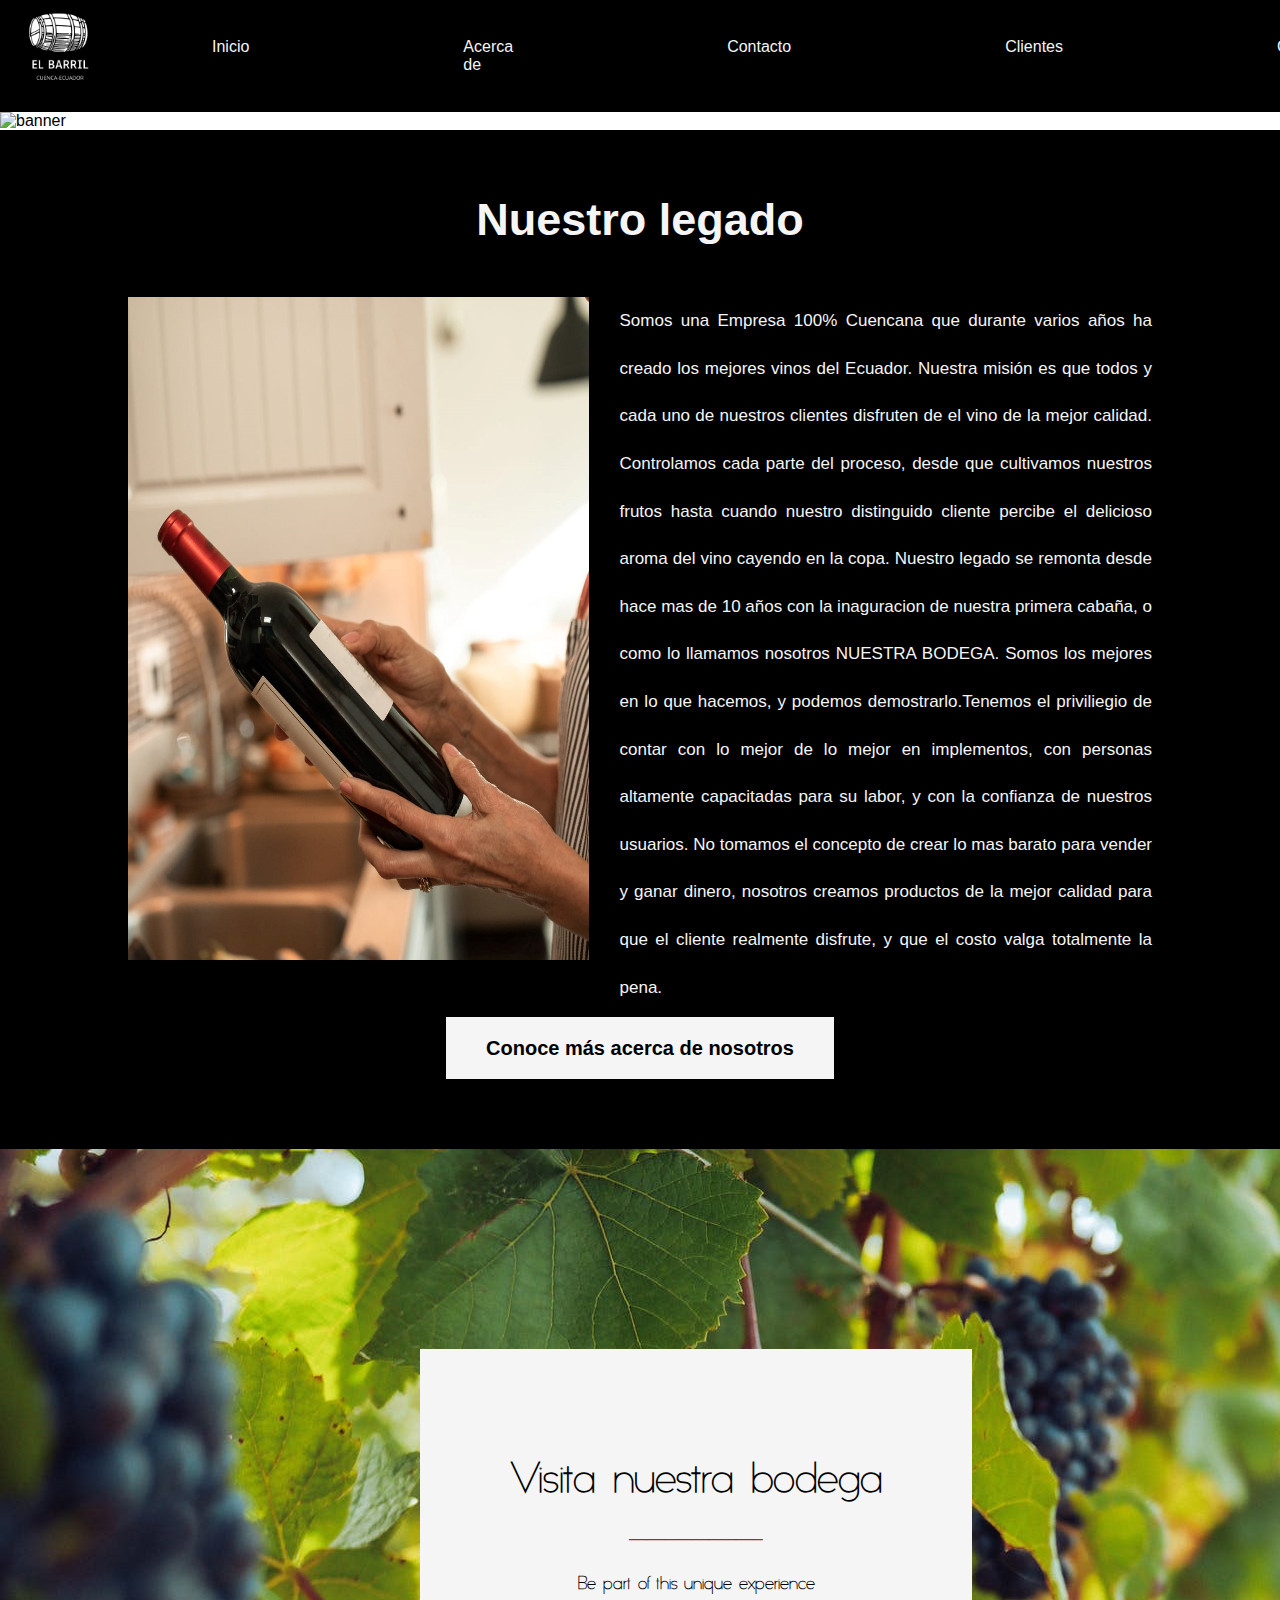
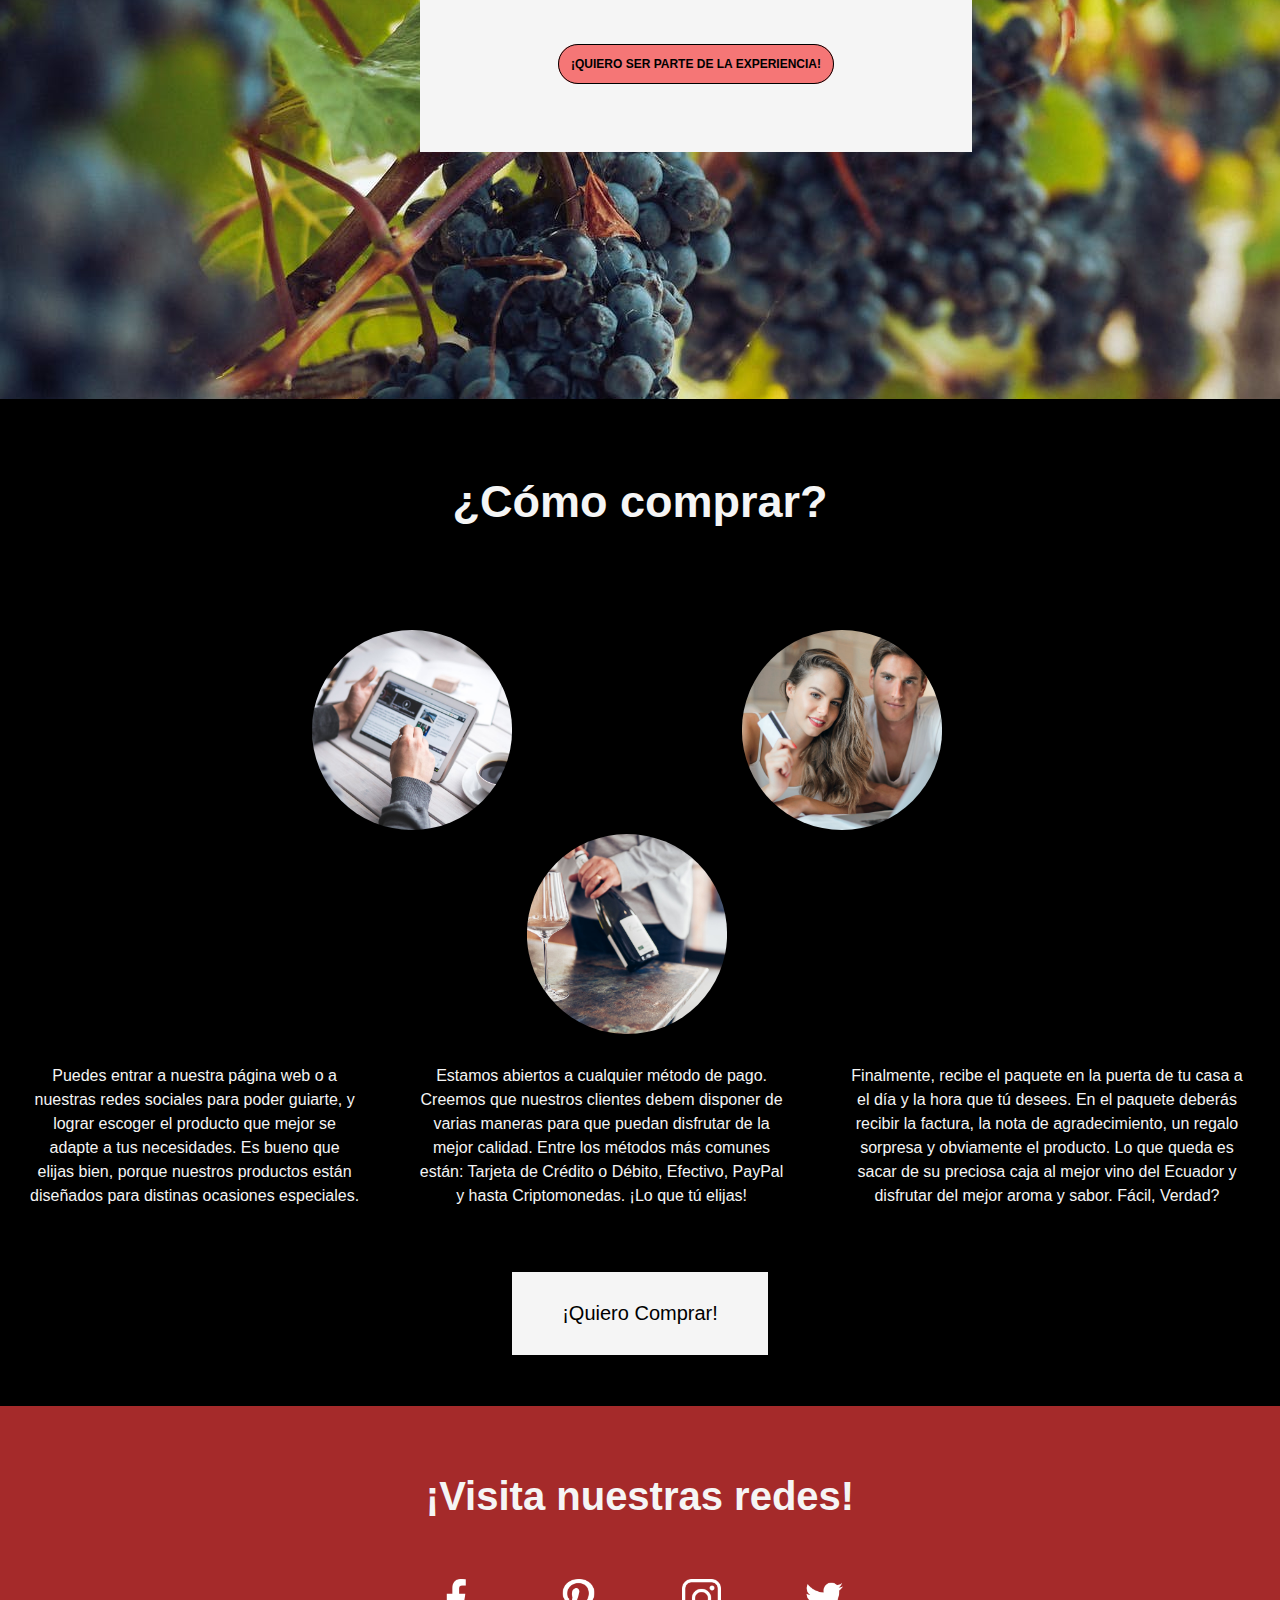
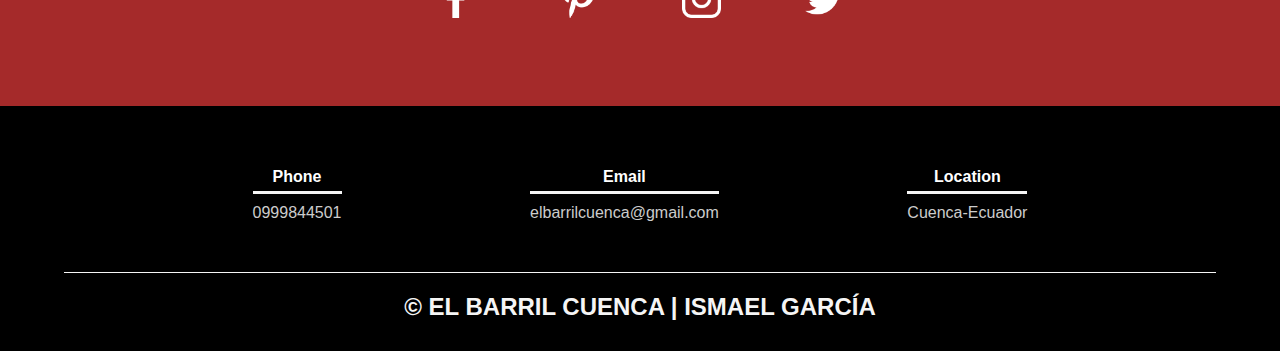
==== index.html @ 6bc37865 "EL BARRIL NEW" ====
<!DOCTYPE html>
<html lang="en">
    <head>
        <meta charset="UTF-8">
        <meta http-equiv="X-UA-Compatible" content="IE=edge">
        <meta name="viewport" content="width=device-width, initial-scale=1.0">
        <link rel="stylesheet" href="css/style.css">
        <link rel="shortcut icon" href="img/icono.png">
        <title>EL BARRIL CUENCA</title>
    </head>
    <body>
        <header>
            <!-- Empieza el menú horizontal -->
            <div class="menu">
                <a href="index.html" id="fondologo"><img src="img/logo.png" alt="img"></a>
                <ul>
                    <li>
                        <a href="index.html">Inicio</a>
                    </li>
                    <li>
                        <a href="index_acerca_de.html">Acerca de</a>
                    </li>
                    <li>
                        <a href="contacto.html">Contacto</a>
                    </li>
                    <li>
                        <a href="#">Clientes</a>
                    </li>
                    <li>
                        <a href="#">Galería</a>
                    </li>
                </ul>
            </div>
            <!-- Termina el menu horizontal -->

            <!-- Banner -->
            <div class="banner">
                <img src="img/banner.png" alt="banner">
            </div>
            <!-- Fin banner -->
        </header>

        <main>
            <!-- Inicio de Nuestro Legado -->
            <div class="legado">
                <h1 class="titulo">Nuestro legado</h1>
                <div class="contenedorlegado">
                    <img src="img/legado.jpeg" alt="img" class="legadoimg">
                    <p class="legadotext">Somos una Empresa 100% Cuencana que durante varios años ha
                        creado los mejores vinos del Ecuador. Nuestra misión es que todos y cada uno de
                        nuestros clientes disfruten de el vino de la mejor calidad. Controlamos cada
                        parte del proceso, desde que cultivamos nuestros frutos hasta cuando nuestro
                        distinguido cliente percibe el delicioso aroma del vino cayendo en la copa.
                        Nuestro legado se remonta desde hace mas de 10 años con la inaguracion de
                        nuestra primera cabaña, o como lo llamamos nosotros NUESTRA BODEGA. Somos los
                        mejores en lo que hacemos, y podemos demostrarlo.Tenemos el priviliegio de
                        contar con lo mejor de lo mejor en implementos, con personas altamente
                        capacitadas para su labor, y con la confianza de nuestros usuarios. No tomamos
                        el concepto de crear lo mas barato para vender y ganar dinero, nosotros creamos
                        productos de la mejor calidad para que el cliente realmente disfrute, y que el
                        costo valga totalmente la pena.</p>
                </div>
                <div class="botonlegado">
                    <a href="index_acerca_de.html">
                        Conoce más acerca de nosotros
                    </a>
                </div>
            </div>
            <!-- Termina Legado -->

            <!-- Empieza Visita Bodega -->
            <div class="fondo_bodega">
                <div class="recuadro_bodega">
                    <h1>Visita nuestra bodega</h1>
                    <p class="divisor">_______________</p>
                    <h3>
                        Be part of this unique experience</h3>
                    <a href="index_visita.html">
                        <strong>¡Quiero ser parte de la experiencia!</strong>
                    </a>
                </div>
            </div>
            <!-- Termina Visita Bodega -->

            <!-- Empieza como comprar -->
            <div class="como_comprar">
                <h1>¿Cómo comprar?</h1>
                <div class="fotos_comprar">
                    <img src="img/elige.jpg" alt="" id="img1">
                    <img src="img/ordena.jpeg" alt="" id="img2">
                    <img src="img/recibe.jpeg" alt="" id="img3">
                </div>
                <div class="textos_comprar">
                    <p>Puedes entrar a nuestra página web o a nuestras redes sociales para poder
                        guiarte, y lograr escoger el producto que mejor se adapte a tus necesidades. Es
                        bueno que elijas bien, porque nuestros productos están diseñados para distinas
                        ocasiones especiales.</p>
                    <p>Estamos abiertos a cualquier método de pago. Creemos que nuestros clientes
                        debem disponer de varias maneras para que puedan disfrutar de la mejor calidad.
                        Entre los métodos más comunes están: Tarjeta de Crédito o Débito, Efectivo,
                        PayPal y hasta Criptomonedas. ¡Lo que tú elijas!</p>
                    <p>Finalmente, recibe el paquete en la puerta de tu casa a el día y la hora que
                        tú desees. En el paquete deberás recibir la factura, la nota de agradecimiento,
                        un regalo sorpresa y obviamente el producto. Lo que queda es sacar de su
                        preciosa caja al mejor vino del Ecuador y disfrutar del mejor aroma y sabor.
                        Fácil, Verdad?</p>
                </div>
                <div class="boton_comprar">
                    <a href="boton_comprar">
                        ¡Quiero Comprar!
                    </a>
                </div>
            </div>
            <!-- Termina como comprar -->

            <!-- Empieza redes -->
            <div class="redes">
                <br>
                <h2 class="titulo_redes">¡Visita nuestras redes!</h2>
                <div class="redes_icon">
                    <a href="https://www.facebook.com"><img src="img/facebook.png" alt=""></a>
                    <a href="https://www.pinterest.com"><img src="img/pinterest.png" alt=""></a>
                    <a href="https://www.instagram.com"><img src="img/instagram.png" alt=""></a>
                    <a href="https://www.twitter.com"><img src="img/twitter.png" alt=""></a>
                </div>
            </div>
            <!-- Termina redes -->

        </main>
        <!-- Empieza Footer -->
        <footer>
            <div class="contenedor-footer">
                <div class="content-foo">
                    <h4>Phone</h4>
                    <p>0999844501</p>
                </div>
                <div class="content-foo">
                    <h4>Email</h4>
                    <p>elbarrilcuenca@gmail.com</p>
                </div>
                <div class="content-foo">
                    <h4>Location</h4>
                    <p>Cuenca-Ecuador</p>
                </div>
            </div>
            <h2 class="titulo-final">&copy; EL BARRIL CUENCA | ISMAEL GARCÍA</h2>
        </footer>
        <!-- Termina footer -->
    </body>
</html>
---- css/style.css ----
*{
    margin: 0;
    padding: 0;
}
@font-face{
    font-family: 'Slim';
    src: url(../fuentes/SlimExtreme.ttf);

}
body{
    font-family: Arial, Helvetica, sans-serif;
}
.menu{
    display: flex;
    justify-content: space-between;
    background-color: black;
}
.menu img{
    width: 90px;
    height: 90px;
    position: relative;
    margin:  0 0 0 15px;
}
#fondologo{
    background-color: black;
}
.menu ul{
    margin: 0;
    list-style: none;
    padding: 0;
    display: flex;
    background-color:black;
}
.menu li a{
    display: block;
    padding: 38px 107px;
    text-decoration: none;
    color: whitesmoke;
}
.menu li :hover{
    background: brown;
    text-decoration: underline whitesmoke;
}
/* Banner */
.banner{
    padding: 0;
    margin: 0;
    display: flex;
}
.banner img{
    width: 100%;
    height: auto;
}
/* Termina Banner */

/* Empieza Nuestro Legado */
.legado{
    width: 100%;
    height: auto;
    background-color: black;
    color: whitesmoke;
}
.contenedorlegado{
    background-color: black;
    max-width: 80%;
    height: auto;
    margin: 0 auto;
    display: flex;
}
.titulo{
    text-align: center;
    padding-top: 5%;
    font-size: 45px;
    font-family: -apple-system, BlinkMacSystemFont, 'Segoe UI', Roboto, Oxygen, Ubuntu, Cantarell, 'Open Sans', 'Helvetica Neue', sans-serif;
}
.legadoimg{
    max-width: 45%;
    padding: 5% 0 5% 0;
}
.legadotext{
    padding: 5% 0 0 3%;
    float: left;
    font-size: 17px;
    line-height: 280%;
    text-align: justify;
}
.botonlegado{
    margin: 0 auto;
    text-align: center;
    padding: 2% 0 7% 0;
}
.botonlegado a{
    text-decoration: none;
    color: black;
    padding: 20px 40px 20px 40px;
    background-color: whitesmoke;
    font-weight: bold;
    font-size: 20px;
    font-family: -apple-system, BlinkMacSystemFont, 'Segoe UI', Roboto, Oxygen, Ubuntu, Cantarell, 'Open Sans', 'Helvetica Neue', sans-serif;
}

/* Empieza el recuadro de visita nuestra bodega */

.fondo_bodega{
    width: 100%;
    height: 850px;
    background-image: url(../img/fondo_visita.jpeg);
    overflow: auto;
}
.recuadro_bodega{
    font-family: -apple-system, BlinkMacSystemFont, 'Segoe UI', Roboto, Oxygen, Ubuntu, Cantarell, 'Open Sans', 'Helvetica Neue', sans-serif;
    max-width: 40%;
    background-color: whitesmoke;
    text-align: center;
    padding: 80px 20px 80px 20px;
    margin: 200px 0 100px 420px;
}
.recuadro_bodega h1{
    padding: 20px;
    font-family: 'Slim';
    font-size: 45px;
}
.divisor{
    color: brown;
}
.recuadro_bodega h3{
    padding: 30px 30px 60px 30px;
    font-family: 'Slim';
}
.recuadro_bodega a{
    background-color: rgb(245, 118, 118);
    border: 1px solid black;
    padding: 12px;
    border-radius: 50px;
    font-family: 'Trebuchet MS', 'Lucida Sans Unicode', 'Lucida Grande', 'Lucida Sans', Arial, sans-serif;
    text-decoration: none;
    text-transform: uppercase;
    font-size: 12px;
    color: black;
    align-content: center;
}
/* Termina el Visita Bodega */

/* Empieza el como comprar */
.como_comprar{
    width: 100%;
    height: auto;
    background-color: black;
    color: whitesmoke;
}
.como_comprar h1{
    margin: 0 auto;
    text-align: center;
    padding: 6% 0 8% 0;
    font-size: 45px;
}
.fotos_comprar{
    width: 98%;
    height: auto;
    text-align: center;
    padding-bottom: 2%;
    padding-right: 2%;
    
}
.fotos_comprar img{
    width: 200px;
    height: 200px;
    margin: auto;
    object-fit: cover;
    position: relative;
    border-radius: 50%;
    padding: 0 9% 0% 9%;
}
.textos_comprar{
    width: 100%;
    height: auto;
    text-align: center;
    padding-bottom: 3%;
    display: flex;
    font-family: 'Trebuchet MS', 'Lucida Sans Unicode', 'Lucida Grande', 'Lucida Sans', Arial, sans-serif;

}
.textos_comprar p{
    max-width: 25%%;
    line-height: 150%;
    text-align: center;
    padding: 0 30px 0 30px;
    
}
.boton_comprar{
    display: flex;
    padding-top: 2%;
    padding-bottom: 4%;
    justify-content: center;
    align-items: center;
}
.boton_comprar a{
    background-color: whitesmoke;
    max-width: 30%;
    padding: 30px 50px 30px 50px;
    text-decoration: none;
    color: black;
    font-family: sans-serif;
    font-size: 20px;
}
.boton_comprar a:hover{
    font-weight: bold;
}
/* Empieza redes */
.redes{
    width: 100%;
    height: 300px;
    background-color: brown;
    border-bottom: 2px solid black;
}
.titulo_redes{
    color: whitesmoke;
    text-align: center;
    margin-top: 50px;
    font-size: 40px;
    font-family: 'Trebuchet MS', 'Lucida Sans Unicode', 'Lucida Grande', 'Lucida Sans', Arial, sans-serif;
}
.redes_icon{
    text-align: center;
    padding: 20px 0 0 0;
}
.redes_icon img{
    width: 3%;
    padding: 40px;
}
/* Empieza el Footer */
footer{
	background: black;
	padding: 60px 0 30px 0;
	margin: auto;
	overflow: hidden;
}

.contenedor-footer{
	display: flex;
	width: 90%;
	justify-content: space-evenly;
	margin: auto;
	padding-bottom: 50px;
	border-bottom: 1px solid whitesmoke;
}

.content-foo{
	text-align: center;
}

.content-foo h4{
	color: #fff;
	border-bottom: 3px solid whitesmoke;
	padding-bottom: 5px;
	margin-bottom: 10px;
}

.content-foo p{
	color: #ccc;
}

.titulo-final{
	text-align: center;
	font-size: 24px;
	margin: 20px 0 0 0;
	color: whitesmoke;
}
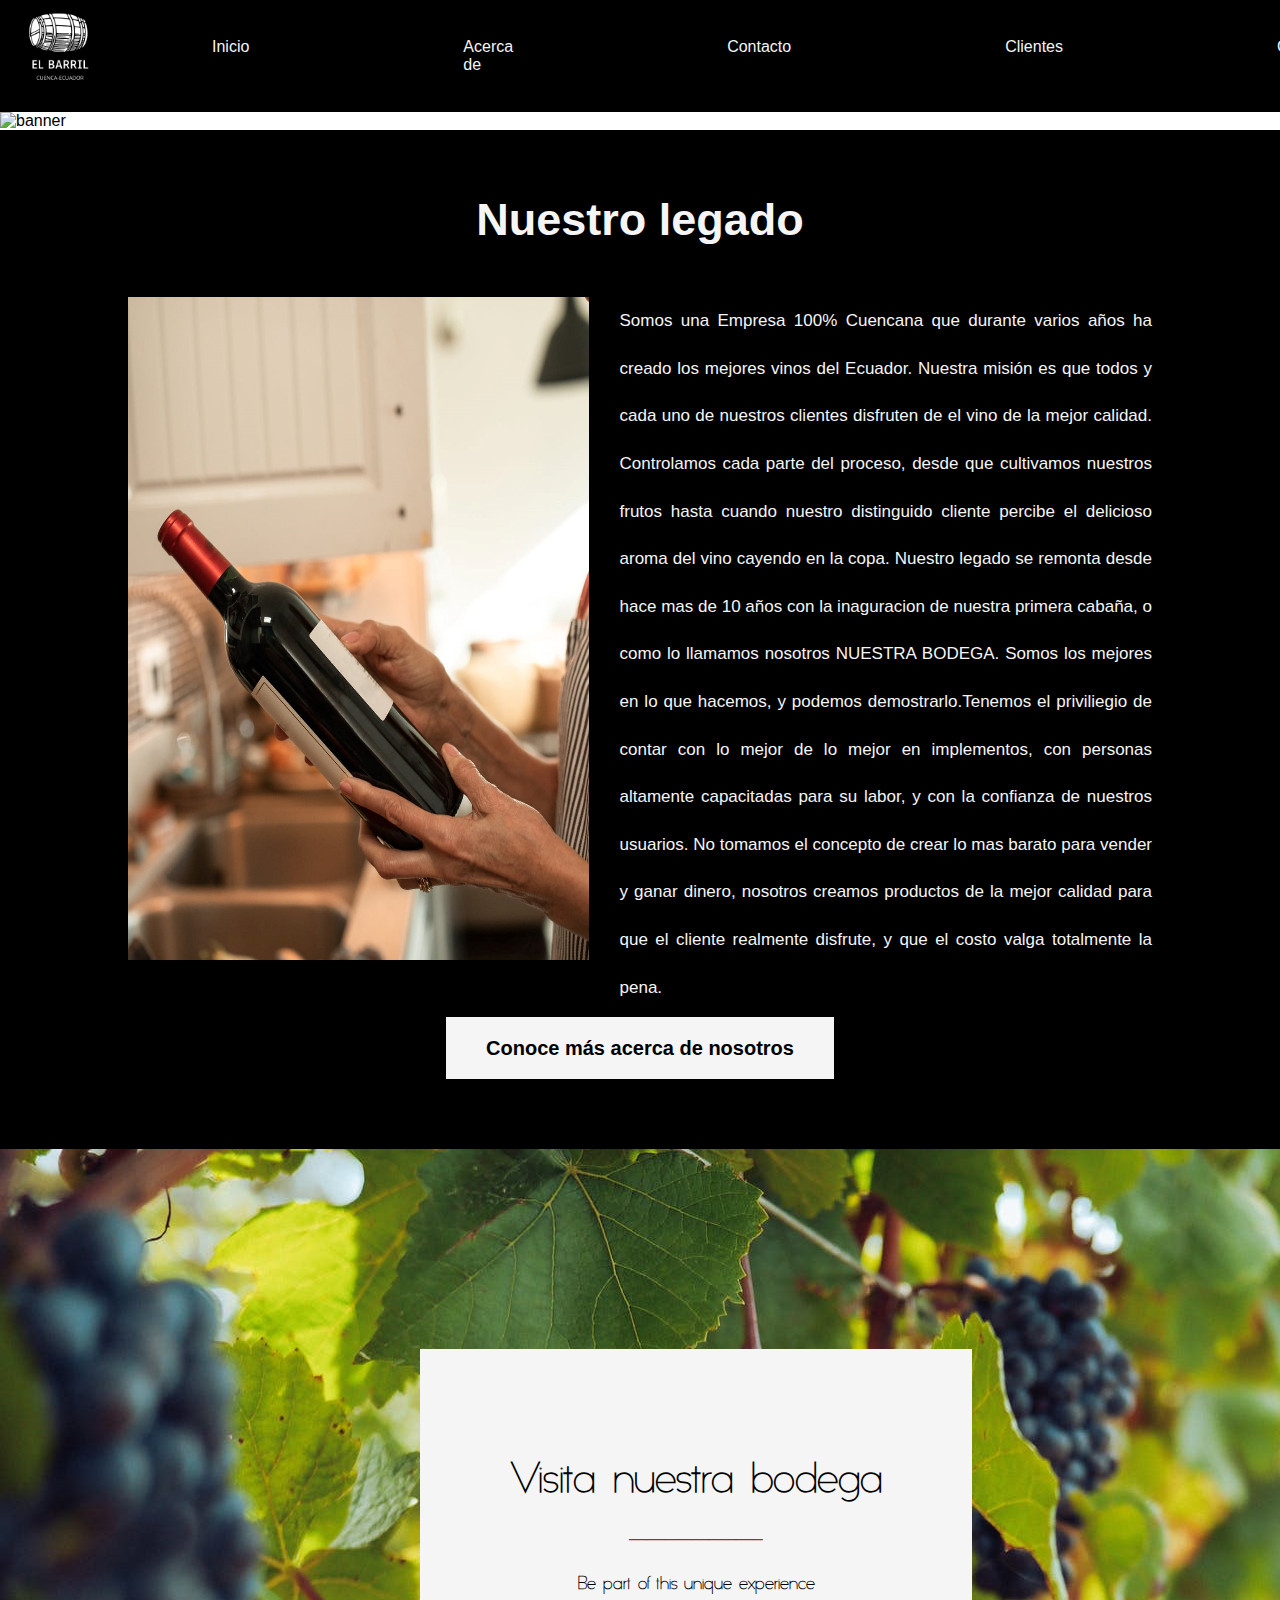
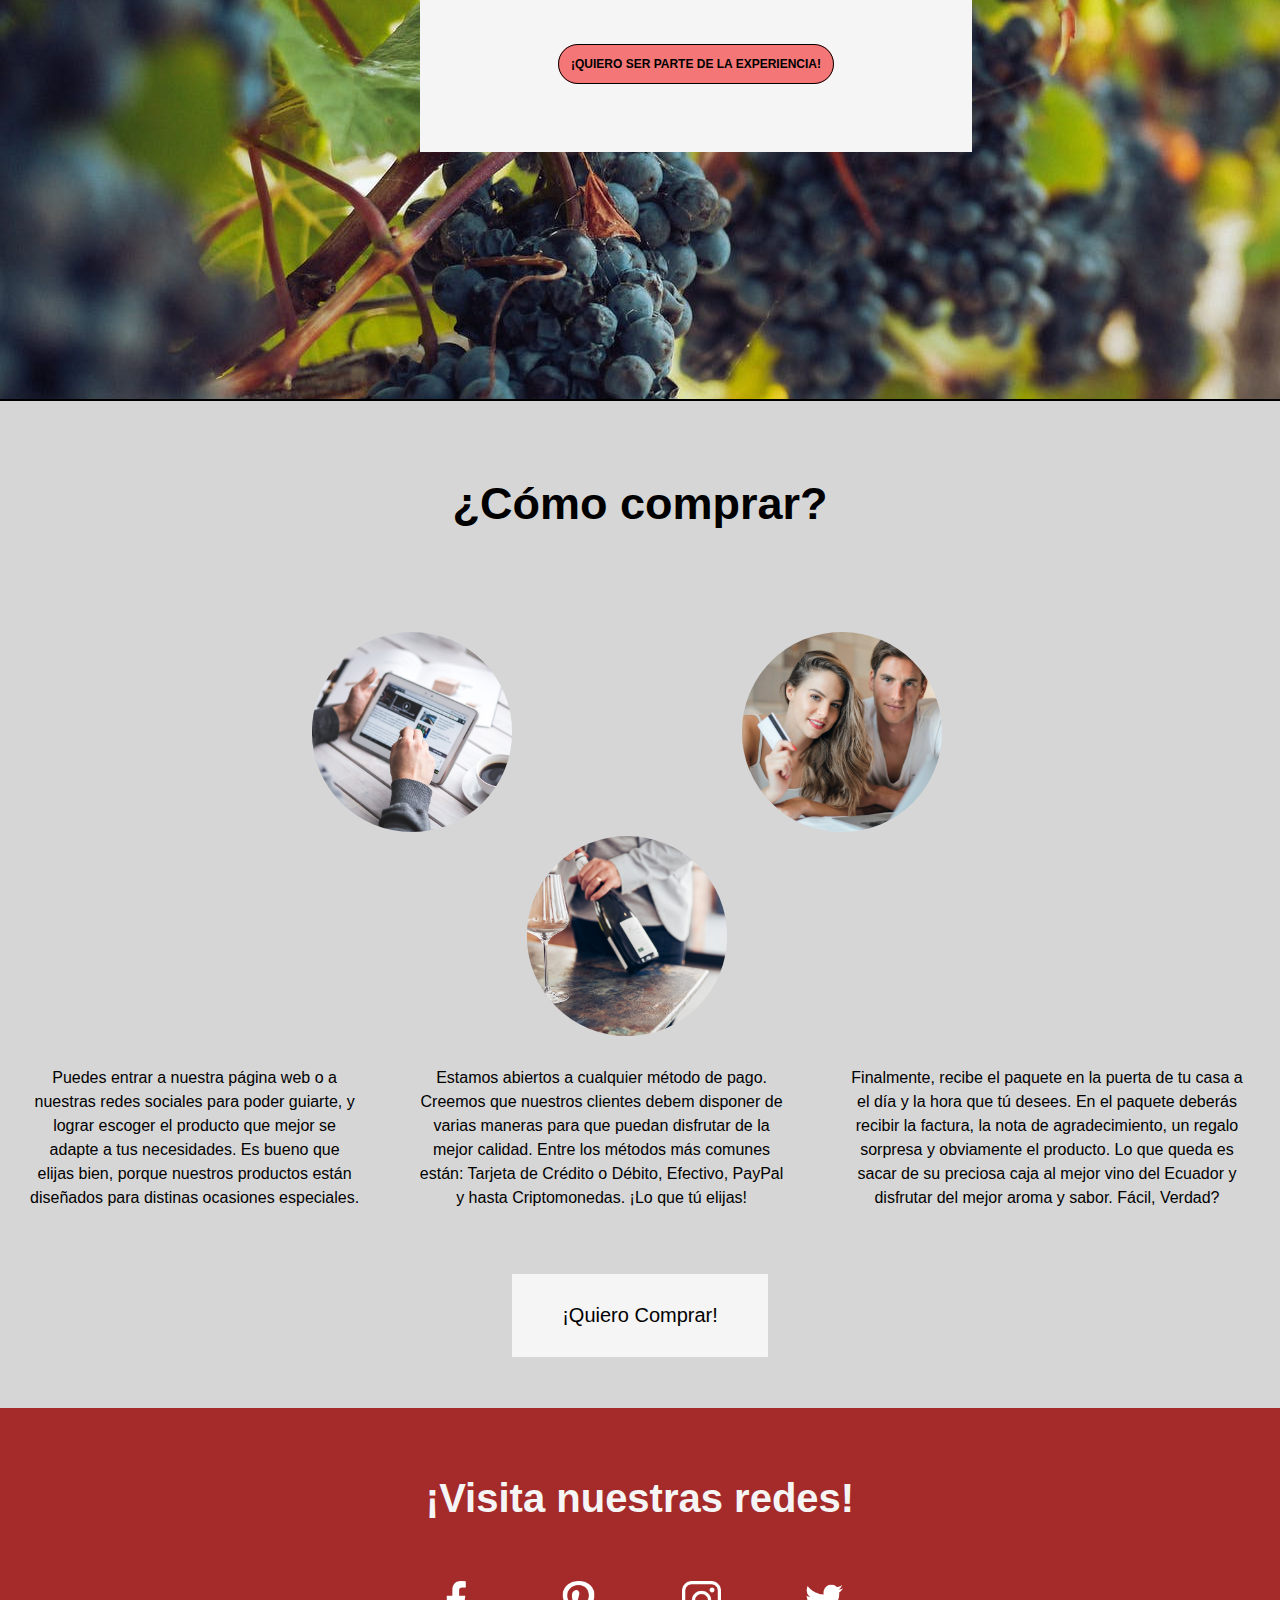
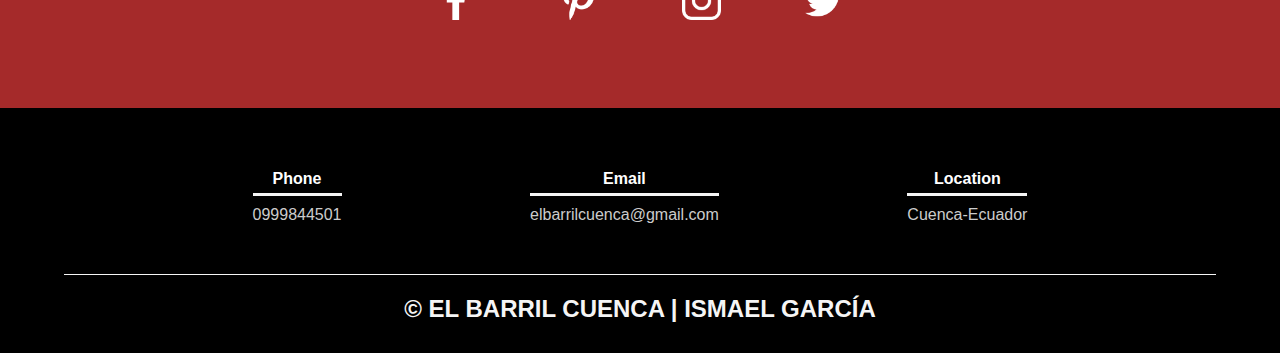
==== commit abdd8206: "EL BARRIL FINAL" ====
--- a/index.html
+++ b/index.html
@@ -24,10 +24,10 @@
                         <a href="contacto.html">Contacto</a>
                     </li>
                     <li>
-                        <a href="#">Clientes</a>
+                        <a href="clientes.html">Clientes</a>
                     </li>
                     <li>
-                        <a href="#">Galería</a>
+                        <a href="underreconstruction.html">Galería</a>
                     </li>
                 </ul>
             </div>
@@ -106,7 +106,7 @@
                         Fácil, Verdad?</p>
                 </div>
                 <div class="boton_comprar">
-                    <a href="boton_comprar">
+                    <a href="underreconstruction.html">
                         ¡Quiero Comprar!
                     </a>
                 </div>
--- a/css/style.css
+++ b/css/style.css
@@ -145,8 +145,9 @@
 .como_comprar{
     width: 100%;
     height: auto;
-    background-color: black;
-    color: whitesmoke;
+    background-color: rgb(214, 214, 214);
+    color: black;
+    border-top: solid black 2px;
 }
 .como_comprar h1{
     margin: 0 auto;
